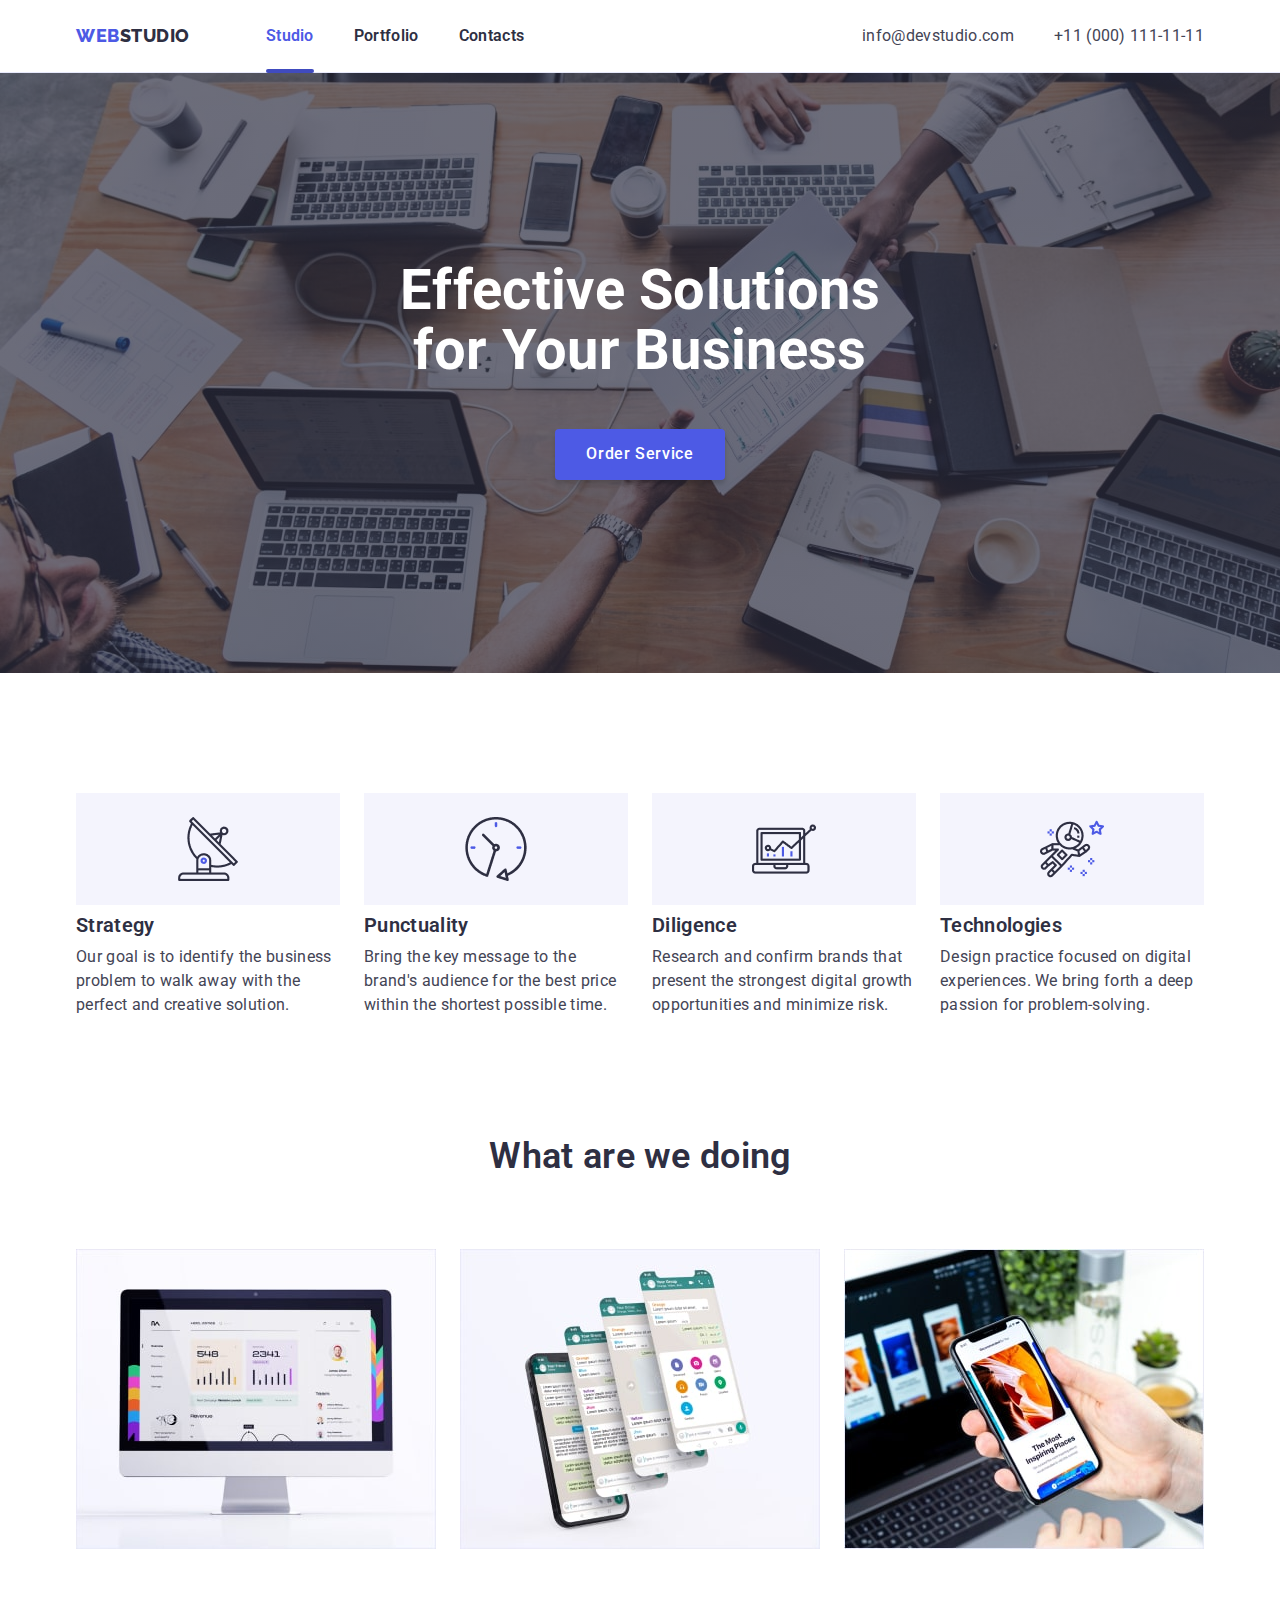
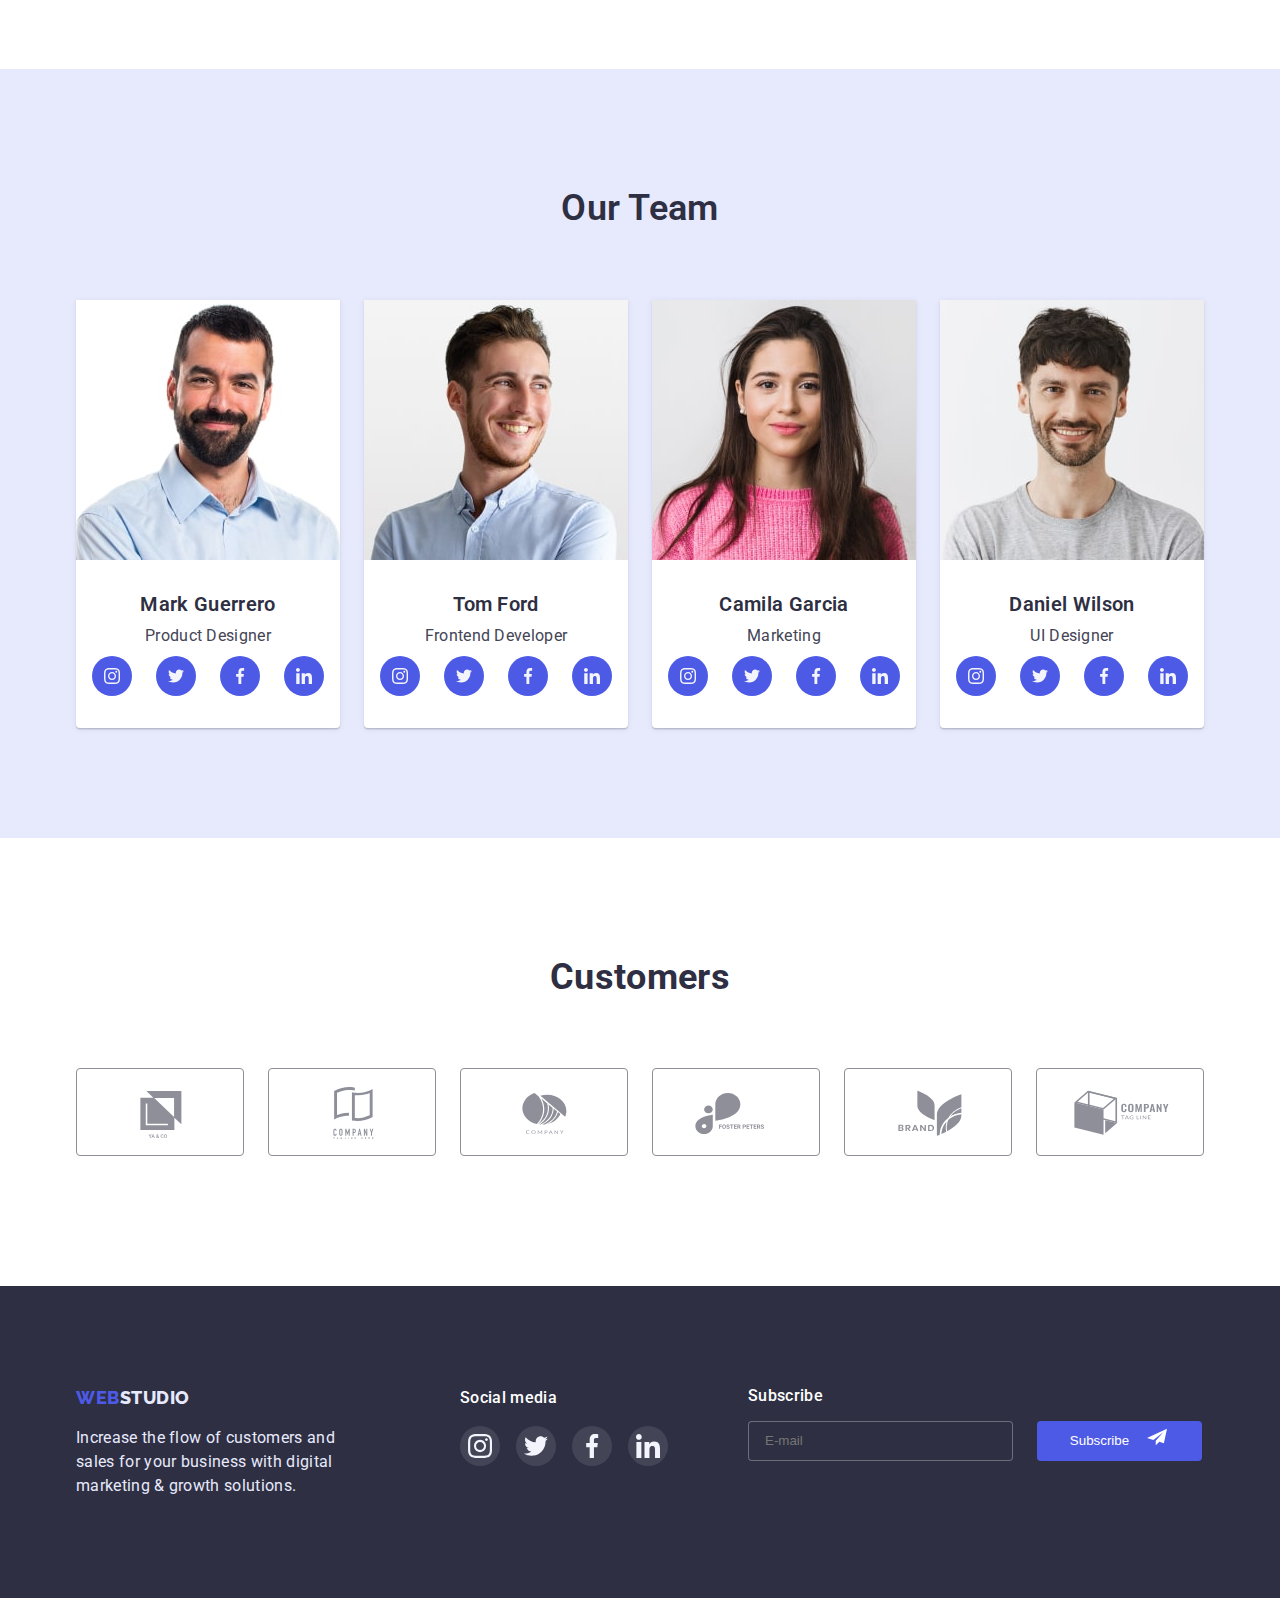
==== index.html @ d45335eb "Initial commit" ====
<!DOCTYPE html>
<html lang="en">
<head>
    <meta charset="UTF-8">
    <meta http-equiv="X-UA-Compatible" content="IE=edge">
    <meta name="kjhlhj" content="width=device-width, initial-scale=1.0">
    <title>homework</title>
    <link rel="preconnect" href="https://fonts.googleapis.com">
    <link rel="preconnect" href="https://fonts.gstatic.com" crossorigin>
    <link rel="preconnect" href="https://fonts.googleapis.com"><link rel="preconnect" href="https://fonts.gstatic.com" crossorigin><link href="https://fonts.googleapis.com/css2?family=Raleway:wght@800&family=Roboto:wght@400;500;700;900&display=swap" rel="stylesheet">
    <link rel="stylesheet" href="./css/style.css">
</head>
<body>
<!--Logo and nav-->
<header class="page-header">
<div class="container header-container"> 
    <nav class="header-nav">
        <a href="./index.html" class="logo">
            <span>Web</span>Studio
        </a>
        <ul class="site-nav">
            <li class="current">
                <a href="./index.html" class="site-item header-link">Studio</a>
            </li>
            <li>
                <a href="./portfolio.html" class="site-item header-link">Portfolio</a>
            </li>
            <li>
                <a href="" class="site-item site-contacts">Contacts</a>
            </li>
        </ul>  
    </nav> 
        <ul class="auth-nav">
            <li><a href="mailto:info@devstudio.com">info@devstudio.com</a></li>
            <li><a href="tel:+11000111-11-11 ">+11 (000) 111-11-11</a></li>
        </ul>      
</div>
</header>

<main>
<!--Hero-->
            <section class="hero">
            <div class="container">
                <h1 class="hero-tittle">Effective Solutions for Your Business</h1>
                <button type="button" class="hero-button" data-modal-open>
                    Order Service
                </button>
            </div>
            <div class="backdrop is-hidden" data-modal>
                <div class="modal">
                     <button type="button" class="close-hero" data-modal-close>
                        <svg class="modal-close-bottom-icon">
                            <use href="./images/icons.svg#icon-close"></use>
                        </svg>
                    </button>
                    
                    <form>
                        <p class="modal-title">
                          Leave your contacts and we will call you back
                        </p>
                        <div class="form-field">
                          <label for="modal-name" class="form-label">Name</label>
                          <input type="text" id="modal-name" class="input name-input" placeholder=" ">
                          <svg width="18" height="24" class="input-icon">
                            <use href="./imаges/icons.svg#icon-person"></use>
                          </svg>
                        </div>
                        <div class="form-field">
                          <label for="modal-phone" class="form-label">Phone</label>
                          <input type="tel" id="modal-phone" class="input phone-input" placeholder=" ">
                          <svg width="18" height="24" class="input-icon">
                            <use href="./imаges/icons.svg#icon-phone"></use>
                          </svg>
                        </div>
                        <div class="form-field">
                          <label for="modal-email" class="form-label">Email</label>
                          <input type="email" id="modal-email" class="input email-input" placeholder=" ">
                          <svg width="18" height="24" class="input-icon">
                            <use href="./imаges/icons.svg#icon-email"></use>
                          </svg>
                        </div>
                        <label for="comment" class="form-label form-field">   
                          <span class="comment-text">Comment</span>
                          <textarea name-comment="" id="comment" placeholder="Text-input" class="comment"></textarea>
                        </label>
                        <div class="checkbox-input">
                          <input type="checkbox" id="checkbox" class="modal-checkbox visually-hidden">
                          <label for="checkbox" class="checkbox-label">  
                            <span>I accept the terms and conditions of the&nbsp;</span>  
                            <a href="" class="privacy-link">Privacy Policy</a>
                          </label>
                        </div>
                        <button type="submit" class="submit-send">Send</button>
                      </form>
                </div>
            </div> 
            </section>
<!--Company's quality-->
        <section class="quality-section">
            <div class="container">
                <ul class="quality">
                   <li class="list-item icon-antenna">
                        <h3 class="quality-tittle">Strategy</h3>
                            <p class="quality-info">
                                Our goal is to identify the business problem to walk away with the perfect and creative solution. 
                            </p>
                   </li>
                    <li class="list-item icon-clock">
                        <h3 class="quality-tittle">Punctuality</h3>
                            <p class="quality-info">
                                Bring the key message to the brand's audience for the best price within the shortest possible time.
                            </p>
                    </li>
                    <li class="list-item icon-diagram">
                        <h3 class="quality-tittle">Diligence</h3>
                            <p class="quality-info">
                                Research and confirm brands that present the strongest digital growth opportunities and minimize risk.
                            </p>
                    </li>
                    <li class="list-item icon-astronaut">
                        <h3 class="quality-tittle">Technologies</h3>
                            <p class="quality-info">
                                Design practice focused on digital experiences. We bring forth a deep passion for problem-solving.
                            </p>
                    </li>
                </ul>
            </div>
        </section>
<!--Works-->
        <section class="work">
        <div class="container">
            <h2 class="section-tittle">What are we doing</h2>
            <ul class="photo-work">
                <li>
                        <img src="images/rectangle.jpg" alt="user photo" width="360" class="photo">
                </li>
                <li>
                        <img src="images/rectangle1.jpg" alt="user photo" width="360" class="photo">
                </li>
                <li>
                        <img src="images/rectangle2.jpg" alt="user photo" width="360" class="photo">
                </li>
            </ul>
        </div>
        </section>
<!--Team-->
        <section class="section">
        <div class="container">
           <h2 class="section-tittle">Our Team</h2> 
           <ul class="worker-photo">
                <li class="worker-image">
                        <img src="images/photo.jpg" alt="user photo" width="264" class="avatar">
                        <div>
                        <h3 class="worker-name">Mark Guerrero</h3>
                        <p class="worker-job">Product Designer</p>
                        <ul class="worker-soc-list list">
                            <li class="worker-soc-item">
                                <a href="" class="worker-soc-link">
                                    <svg class="worker-soc-icon" width="16" height="16">
                                        <use href="./images/icons.svg#icon-instagram"></use>
                                    </svg>
                                </a>
                            </li>
                            <li class="worker-soc-item">
                                <a href="" class="worker-soc-link">
                                    <svg class="worker-soc-icon" width="16" height="16" >
                                        <use href="./images/icons.svg#icon-twitter"></use>
                                    </svg>
                                </a>
                            </li>
                            <li class="worker-soc-item">
                                <a href="" class="worker-soc-link">
                                    <svg class="worker-soc-icon" width="16" height="16" >
                                        <use href="./images/icons.svg#icon-facebook"></use>
                                    </svg>
                                </a>
                            </li>
                            <li class="worker-soc-item">
                                <a href="" class="worker-soc-link">
                                    <svg class="worker-soc-icon" width="16" height="16" >
                                        <use href="./images/icons.svg#icon-linkedin"></use>
                                    </svg>
                                </a>
                            </li>
                        </ul>
                        </div>
                </li>
                <li class="worker-image">
                        <img src="images/photo1.jpg" alt="user photo" width="264" class="avatar">
                        <div>
                        <h3 class="worker-name">Tom Ford</h3>
                        <p class="worker-job">Frontend Developer</p>
                        <ul class="worker-soc-list list">
                            <li class="worker-soc-item">
                                <a href="" class="worker-soc-link">
                                    <svg class="worker-soc-icon" width="16" height="16" >
                                        <use href="./images/icons.svg#icon-instagram"></use>
                                    </svg>
                                </a>
                            </li>
                            <li class="worker-soc-item">
                                <a href="" class="worker-soc-link">
                                    <svg class="worker-soc-icon" width="16" height="16" >
                                        <use href="./images/icons.svg#icon-twitter"></use>
                                    </svg>
                                </a>
                            </li>
                            <li class="worker-soc-item">
                                <a href="" class="worker-soc-link">
                                    <svg class="worker-soc-icon" width="16" height="16" >
                                        <use href="./images/icons.svg#icon-facebook"></use>
                                    </svg>
                                </a>
                            </li>
                            <li class="worker-soc-item">
                                <a href="" class="worker-soc-link">
                                    <svg class="worker-soc-icon" width="16" height="16" >
                                        <use href="./images/icons.svg#icon-linkedin"></use>
                                    </svg>
                                </a>
                            </li>
                        </ul>
                        </div>
                </li>
                <li class="worker-image">
                        <img src="images/photo2.jpg" alt="user photo" width="264" class="avatar">
                        <div>
                        <h3 class="worker-name">Camila Garcia</h3>
                        <p class="worker-job">Marketing</p>
                        <ul class="worker-soc-list list">
                            <li class="worker-soc-item">
                                <a href="" class="worker-soc-link">
                                    <svg class="worker-soc-icon" width="16" height="16" >
                                        <use href="./images/icons.svg#icon-instagram"></use>
                                    </svg>
                                </a>
                            </li>
                            <li class="worker-soc-item">
                                <a href="" class="worker-soc-link">
                                    <svg class="worker-soc-icon" width="16" height="16" >
                                        <use href="./images/icons.svg#icon-twitter"></use>
                                    </svg>
                                </a>
                            </li>
                            <li class="worker-soc-item">
                                <a href="" class="worker-soc-link">
                                    <svg class="worker-soc-icon" width="16" height="16" >
                                        <use href="./images/icons.svg#icon-facebook"></use>
                                    </svg>
                                </a>
                            </li>
                            <li class="worker-soc-item">
                                <a href="" class="worker-soc-link">
                                    <svg class="worker-soc-icon" width="16" height="16" >
                                        <use href="./images/icons.svg#icon-linkedin"></use>
                                    </svg>
                                </a>
                            </li>
                        </ul>
                        </div>
                </li>
                <li class="worker-image">
                        <img src="images/photo3.jpg" alt="user photo" width="264" class="avatar">
                        <div>
                        <h3 class="worker-name">Daniel Wilson</h3>
                        <p class="worker-job">UI Designer</p>
                        <ul class="worker-soc-list list">
                            <li class="worker-soc-item">
                                <a href="" class="worker-soc-link">
                                    <svg class="worker-soc-icon" width="16" height="16" >
                                        <use href="./images/icons.svg#icon-instagram"></use>
                                    </svg>
                                </a>
                            </li>
                            <li class="worker-soc-item">
                                <a href="" class="worker-soc-link">
                                    <svg class="worker-soc-icon" width="16" height="16" >
                                        <use href="./images/icons.svg#icon-twitter"></use>
                                    </svg>
                                </a>
                            </li>
                            <li class="worker-soc-item">
                                <a href="" class="worker-soc-link">
                                    <svg class="worker-soc-icon" width="16" height="16" >
                                        <use href="./images/icons.svg#icon-facebook"></use>
                                    </svg>
                                </a>
                            </li>
                            <li class="worker-soc-item">
                                <a href="" class="worker-soc-link">
                                    <svg class="worker-soc-icon" width="16" height="16" >
                                        <use href="./images/icons.svg#icon-linkedin"></use>
                                    </svg>
                                </a>
                            </li>
                        </ul>
                        </div>
                </li>
           </ul>
        </div>
        </section>
<!-- Customer -->
<section class="customers">
    <div class="container">
        <h2 class="section-title">Customers</h2>
        <ul class="customers-content list">
            <li class="customers-banner">
                <a href="" class="customers-link">
                    <svg class="customers-logo">
                        <use href="./images/icons.svg#icon-Logo-1"></use>
                    </svg>
                </a>
            </li>
            <li class="customers-banner">
                <a href="" class="customers-link">
                    <svg class="customers-logo">
                        <use href="./images/icons.svg#icon-Logo-2"></use>
                    </svg>
                </a>
            </li>
            <li class="customers-banner">
                <a href="" class="customers-link">
                    <svg class="customers-logo">
                        <use href="./images/icons.svg#icon-Logo-3"></use>
                    </svg>
            </a>
            </li>
            <li class="customers-banner">
                <a href="" class="customers-link">
                    <svg class="customers-logo">
                        <use href="./images/icons.svg#icon-Logo-4"></use>
                    </svg>
                </a>
            </li>
            <li class="customers-banner">
                <a href="" class="customers-link">
                    <svg class="customers-logo">
                        <use href="./images/icons.svg#icon-Logo-5"></use>
                    </svg>
                </a>
            </li>
            <li class="customers-banner">
                <a href="" class="customers-link">
                    <svg class="customers-logo">
                        <use href="./images/icons.svg#icon-Logo-6"></use>
                    </svg>
                </a>
            </li>
        </ul>
    </div >
</section>
</main>

<!--Logo and info-->
    <footer class="page-footer">
        <div class="container footer">
        <div>
            <a href="./index.html" class="footer-logo">
                        <span>Web</span>Studio
            </a>
            <p class="footer-text">Increase the flow of customers and sales for your business with digital marketing & growth solutions.</p>
        </div>
        <div class="footer-media">
            <p class="social-media">Social media</p>
            <ul class="site-soc-list">
                <li class="site-soc-item">
                    <a href="" class="site-soc-link">
                        <svg class="site-soc-icon" width="24" height="24">
                            <use href="./images/icons.svg#icon-instagram"></use>
                        </svg>
                    </a>
                </li>
                <li class="site-soc-item"> 
                    <a href="" class="site-soc-link">
                        <svg class="site-soc-icon" width="24" height="24">
                            <use href="./images/icons.svg#icon-twitter"></use>
                        </svg>
                    </a>
                </li>
                <li class="site-soc-item">
                    <a href="" class="site-soc-link">
                        <svg class="site-soc-icon" width="24" height="24">
                            <use href="./images/icons.svg#icon-facebook"></use>
                        </svg>
                    </a>
                </li>
                <li class="site-soc-item">
                    <a href="" class="site-soc-link">
                        <svg class="site-soc-icon" width="24" height="24">
                            <use href="./images/icons.svg#icon-linkedin"></use>
                        </svg>
                    </a>
                </li>
            </ul>
        </div>
        <form class="form">
            <label for="email" class="sub-title">Subscribe</label>
            <div class="form-data">
              <input
                type="email"
                id="email"
                placeholder="E-mail"
                class="footer-input"
              />
              <button type="submit" class="submit-button">
               <p class="sub-text">Subscribe</p>
                <svg width="24" height="20">
                  <use href="./images/icons.svg#icon-telegram"></use>
                </svg>
              </button>
            </div>
        </form>
        </div>
    </footer>
    <script src="./js/modal.js"></script>
</body>
</html>
---- css/style.css ----
/* CSS ЗМIHHI */
:root{
    --primary_brand: #4D5AE5;
    --hover: #404BBF;
    --body_text: #434455;
    --dark: #2E2F42;
    --light: #E7E9FC;
    --without: #fff;
    --grey: #F4F4FD;
    --footerhover: #31D0AA;
    --timing-function: cubic-bezier(0.4, 0, 0.2, 1);
}
*{
    margin: 0;
    padding: 0;
    list-style: none;
    box-sizing: border-box;
}
.container{
    width: 1158px;
    padding-left: 15px;
    padding-right: 15px;
    margin: 0 auto;
}
/* Off list */
ul{
    list-style: none;
}
/* Body */
body {
    background-color: var(--without);
    color: var(--body_text); 
    font-family: 'Roboto' , sans-serif;
    letter-spacing: 0.02em;
}

/* MAIN */

/* Logo */
.header-container{
    display: flex;
    align-items: center;
}
.page-header{
    border-bottom: 1px solid var(--light);
    box-shadow: 0px 2px 1px rgba(46, 47, 66, 0.08), 0px 1px 1px rgba(46, 47, 66, 0.16), 0px 1px 6px rgba(46, 47, 66, 0.08);
}
.header-nav{
    display: flex;
    align-items: center;
}
.logo{
    text-decoration: none;
    font-family: 'Raleway', sans-serif;
    font-weight: 800;
    font-size: 18px;
    line-height: 1.33;
    color: var(--dark);
    letter-spacing: 0.03em;
    text-transform: uppercase;
}
.logo span{
    color: var(--primary_brand);
}
.logo:hover{
    cursor: pointer;
}
.logo:focus{
    color: var(--primary_brand);
    background-color: var(--without);
}
/* Nav */
.site-nav{
    display: flex;
    margin-left: 76px;
}
.site-nav li{
    margin-right: 40px;
}
.site-nav li:last-child{
    margin-right: 0;
}
.site-nav a{
    display: block;
    padding-top: 24px;
    padding-bottom: 24px;
    text-decoration: none;
    font-weight: 600;
    line-height: 1.5;
    color: var(--dark);
    transition: color 250ms cubic-bezier(0.4, 0, 0.2, 1);
}
.site-nav a:hover{
    cursor: pointer;
    color: var(--hover);
}
.site-nav a:focus{
    color: var(--primary_brand);
}
.auth-nav{
    display: flex;
    margin-left: auto;
}
.auth-nav li{
    margin-right: 40px;
}
.auth-nav li:last-child{
    margin-right: 0;
}
.auth-nav a{
    text-decoration: none;
    line-height: 1.5;
    color: var(--body_text);
    transition: color 250ms cubic-bezier(0.4, 0, 0.2, 1);
}
.auth-nav a:hover{
    cursor: pointer;
    color: var(--hover);
}
.auth-nav a:focus{
    color: var(--hover);
}
.site-item{
    position: relative;
}
.site-item::after{
    content: '';
    
    position: absolute;
    left: 0;
    bottom: -1px;

    display: block;
    width: 100%;
    height: 4px;
    background: var(--hover);
    border-radius: 2px;

    opacity: 0;
    transition: opacity 250ms var(--timing-function);
}
.site-item:hover::after{
   opacity: 1; 
    
}
.current{
    position: relative;
}
.current:before{
    content: "";
    position: absolute;
    left: 0;
    bottom: -1px;
    display: block;
    width: 100%;
    height: 4px;
    background: var(--hover);
    border-radius: 2px;
    opacity: 1;
}
.current >.header-link {
    color: #4D5AE5FF;
}
/* Hero */
.hero{
    background-image: linear-gradient(to right, rgba(46, 47, 66, 0.7), rgba(46, 47, 66, 0.7)),
    url('../images/hero.jpg');
    height: 600px;
    max-width: 1600px;
    margin: 0 auto;
    background-repeat: no-repeat;
    background-size: cover;
    background-position: 0 0;
    padding-top: 188px;
    padding-bottom: 188px;
    text-align: center;
    background-color: var(--dark);
}
.hero-tittle {
    max-width: 496px;
    margin: 0 auto;
    margin-bottom: 48px;
    font-weight: 700;
    font-size: 56px;
    line-height: 1.07;
    color: var(--without);
}
.hero-button{
    font-family: 'Roboto', sans-serif;
    display: inline-block;
    min-width: 169px;
    padding: 16px 31px;
    font-weight: 500;
    font-size: 16px;
    line-height: 1.18;
    letter-spacing: 0.04em;
    color: var(--without);
    background: var(--primary_brand);
    box-shadow: 0px 4px 4px rgba(0, 0, 0, 0.15);
    border-radius: 4px;
    border: none;
    transition: background-color 250ms cubic-bezier(0.4, 0, 0.2, 1);
}
.hero-button:hover{
    background: var(--hover);
    cursor: pointer;
}
.hero-button:focus{
    background: var(--hover);
}
.backdrop{
    position: fixed;
    top: 0;
    left: 0;
    width: 100%;
    height: 100%;
    background: rgba(46, 47, 66, 0.4);
    opacity: 1;
    transition: opacity 250ms cubic-bezier(0.4, 0, 0.2, 1);
}

.is-hidden{
    opacity: 0;
    pointer-events: none;
}

/* .modal{
    min-width: 408px;
    min-height: 576px;
    background-color: #fff;
    position: absolute;
    top: 50%;
    left: 50%;
    transform: translate(-50%,-50%);
}  */
.close-hero{
    margin-left: 360px;
    margin-top: 24px;
    position: absolute;
    display: flex;
    align-items: center;
    justify-content: center;
    width: 24px;
    height: 24px;
    border-radius: 50%;
    border: 1px solid rgba(0, 0, 0, 0.1);
    transition: background-color 250ms cubic-bezier(0.4, 0, 0.2, 1);
}
.close-hero:hover{
    cursor: pointer;
    background-color: var(--hover);
}
.close-hero:hover .modal-close-bottom-icon{
    fill: var(--without);
}
.modal-close-bottom-icon{
    width: 8px;
    height: 8px;
    fill: var(--hover);
}

.modal {
    position: absolute;
    top: 50%;
    left: 50%;
    height: 576px;
    width: 408px;
    background-color: #FCFCFC;
    box-shadow: 0px 1px 1px rgba(0, 0, 0, 0.14), 0px 1px 3px rgba(0, 0, 0, 0.12), 0px 2px 1px rgba(0, 0, 0, 0.2);
    border-radius: 4px;
    opacity: 1;
    transform: translate(-50%, -50%) scale(1);
    transition: transform var(--transition), opacity var(--transition);
  }

.modal-form{
    width: 360px;
    margin-left: 24px;
    margin-right: 24px;
}
.modal-field{
    margin-bottom: 8px;
}
.input-text{
    display: inline-block;
    margin-bottom: 4px;
    font-size: 12px;
    line-height: 1.33;
    letter-spacing: 0.04em;
    color: var(--dark);
}
.modal-input{
    width: 100%;
    height: 40px;
    padding-left: 38px;
    background-color: transparent;
    outline: none;
    border: 1px solid rgba(33, 33, 33, 0.2);
    border-radius: 4px;
}
.form-textarea{
    outline: none;
    border: 1px solid rgba(33, 33, 33, 0.2);
    border-radius: 4px;
    background-color: transparent;
    padding-left: 16px;
    padding-top: 8px;
    height: 120px;
    resize: none;
}
.form-textarea::placeholder{
    font-weight: 400;
    font-size: 12px;
    letter-spacing: 0.04em;
    color: rgba(117, 117, 117, 0.5);;
}
.form-textarea:focus{
    outline-color: var(--footerhover);
    border-color: var(--hover);
}
/* Company's quality */
.quality-section{
    padding-top: 120px;
}
.quality{
    display: flex;
    justify-content: space-between;
}
.list-item::before{
    content: "";
    display: block;
    height: 112px;
    background-color: var(--grey);
    background-repeat: no-repeat;
    background-position: center;
}
.icon-antenna::before{
    background-image: url(../images/antenna.png);
}
.icon-clock::before{
    background-image: url(../images/clock.png);
}
.icon-diagram::before{
    background-image: url(../images/diagram.png);
}
.icon-astronaut::before{
    background-image: url(../images/astronaut.png);
}
.quality-tittle{
    margin-top: 8px;
    margin-bottom: 8px;
    font-weight: 600;
    font-size: 20px;
    line-height: 1.2;
    color: var(--dark);
}
.quality-info{
    width: 264px;
    height: 72px;
    line-height: 1.5;
}
/* Photo of work */
.work{
    padding-top: 120px;
    padding-bottom: 120px;

}
.photo-work{
    display: flex;
}
.photo-work li{
    margin-right: 24px;
}
.photo{
    display: block;
}
.photo-work li:last-child{
    margin-right: 0;
}
/* Sections */
.section{
    padding-top: 120px;
    padding-bottom: 110px;
    margin: 0 auto;
    background: var(--light);
}
.section-tittle{
    margin-bottom: 72px;
    text-align: center;
    font-weight: 600;
    font-size: 36px;
    line-height: 1.1;
    color: var(--dark);
}
/* Team */
.worker-image{
    background: var(--without);
    box-shadow: 0px 1px 6px rgba(46, 47, 66, 0.08), 0px 1px 1px rgba(46, 47, 66, 0.16), 0px 2px 1px rgba(46, 47, 66, 0.08);
    border-radius: 0px 0px 4px 4px;
}
.worker-name{
    text-align: center;
    font-weight: 600;
    font-size: 20px;
    line-height: 1.2;
    color: var(--dark);
}
.worker-job{
    text-align: center;
    margin-top: 8px;
    margin-bottom: 8px;
    line-height: 1.5;
}
.worker-photo{
    display: flex;
}
.worker-photo li{
    margin-right: 24px;
}
.worker-photo li:last-child{
    margin-right: 0;
}
.avatar{
    display: block;
}
.worker-soc-list{
    display: flex;
    justify-content: center;
}
.worker-soc-item{
    width: 40px;
    height: 40px;
}
.worker-soc-link{
    width: 100%;
    height: 100%;
    background-color: var(--primary_brand);
    border-radius: 50%;
    display: flex;
    align-items: center;
    justify-content: center;
    transition: background-color 250ms cubic-bezier(0.4, 0, 0.2, 1);
}
.worker-soc-link:hover{
    background-color: var(--hover);
}
.worker-soc-link:focus{
    background-color: var(--hover);
}
.worker-photo div{
    padding-top: 32px;
    padding-bottom: 32px;
}
/* CUSTOMER */
.section-title {
    margin-top: 0;
    margin-bottom: 70px;
    color: var(--dark);
    text-align: center;
    font-weight: 700;
    font-size: 36px;
    line-height: 1.1;
}

.customers {
    padding: 120px 0 130px 0;
}

.customers-content{
    display:flex;
    gap:24px;
}

.customers-banner{
    width: calc((100% - 120px) / 6);
    height: 88px;
}
    
.customers-link{
    display:flex;
    width: 100%;
    height: 100%;
    border:1px  solid #8E8F99 ;
    border-radius:4px;

    align-items:center;
    justify-content: center;

    transition: border-color 250ms cubic-bezier(0.4, 0, 0.2, 1),
    fill 250ms cubic-bezier(0.4, 0, 0.2, 1);
}


.customers-logo{
    width: 104px;
    height: 56px;

    transition: fill 250ms cubic-bezier(0.4, 0, 0.2, 1);
}

.customers-logo{
    fill: #8E8F99;
    
}

.customers-logo:hover {
    fill: var(--hover) !important;
}

.customers-link:hover{
    border-color: var(--hover);
}
.customers-link:hover .customers-logo{
    fill:var(--hover)
}
/* Footer */
.page-footer{
    padding-top: 100px;
    padding-bottom: 100px;
    background: var(--dark);
}
.footer{
    display: flex;
}
.footer-logo{
    text-transform: uppercase;
    text-decoration: none;
    font-family: 'Raleway', sans-serif;
    font-weight: 800;
    font-size: 18px;
    line-height: 1.33;
    color: var(--light);
    letter-spacing: 0.03em;
}
.footer-logo span{
    color: var(--primary_brand);
}
.footer-logo:hover{
    cursor: pointer;
}
.footer-logo:focus{
    color: var(--primary_brand);
}
.footer-text{
    margin-top: 16px;
    width: 264px;
    line-height: 1.5;
    color: var(--light);
}
.footer-media{
    margin-left: 120px;
}
.social-media{
    font-family: 'Roboto';
    font-style: normal;
    font-weight: 500;
    font-size: 16px;
    line-height: 1.5;
    letter-spacing: 0.02em;
    color: var(--without);
    margin-bottom: 16px;
}
.site-soc-list{
    display: flex;
    gap: 16px;
}
.site-soc-item{
    width: 40px;
    height: 40px;
}
.site-soc-link{
    width: 100%;
    height: 100%;
    background-color: rgba(255, 255, 255, 0.1);;
    border-radius: 50%;
    display: flex;
    align-items: center;
    justify-content: center;
    transition: background-color 250ms cubic-bezier(0.4, 0, 0.2, 1);
}
.site-soc-link:hover{
    background-color: var(--footerhover);
}
.site-soc-link:focus{
    background-color: var(--footerhover);
}
/* PORTFOLIO */

.portfolio{
    padding-top: 96px;
    padding-bottom: 120px;
}
/* Button */
.sortier-button{
    display: flex;
    justify-content: center;
    margin-bottom: 76px;
}
.sortier-button li{
    margin-right: 24px;
}
.sortier-button li:last-child{
    margin-right: 0;
}
.button-text{ 
    font-family: 'Roboto', sans-serif;
    padding: 12px 24px;
    font-weight: 600;
    font-size: 16px;
    line-height: 1.5;
    letter-spacing: 0.04em;
    background: var(--light);
    border: 1px solid #E7E9FC;
    border-radius: 4px;
    color: var(--primary_brand);
    transition: background-color 250ms cubic-bezier(0.4, 0, 0.2, 1), color 250ms cubic-bezier(0.4, 0, 0.2, 1), box-shadow 250ms cubic-bezier(0.4, 0, 0.2, 1);
}
.button-text:hover{
    background: var(--hover);
    box-shadow: 0px 3px 1px rgba(0, 0, 0, 0.1), 0px 2px 1px rgba(0, 0, 0, 0.08), 0px 2px 2px rgba(0, 0, 0, 0.12);
    color: var(--without);
    cursor: pointer;
}
.button-text:focus{
    background: var(--hover);
    box-shadow: 0px 3px 1px rgba(0, 0, 0, 0.1), 0px 2px 1px rgba(0, 0, 0, 0.08), 0px 2px 2px rgba(0, 0, 0, 0.12);
    border-radius: 4px;
    color: var(--without);
}
/* Works */
.portfolio-works{
    display: flex;
    flex-wrap: wrap;
    row-gap: 48px;
    column-gap: 24px;
}
.portfolio-works li:nth-last-child(-n+3){
    margin-bottom: 0;
} 
.work-image{
    text-decoration: none;
    background: var(--without);
    position: relative;

    overflow: hidden;
}
.work-image:hover .overlay {
    transform: translateY(0);
}
.overlay {
    position: absolute;
    bottom: 0;
    left: 0;
    width: 100%;
    height: 100%;
    background-color: #3f51b5;
  
    transform: translateY(100%);
    transition: transform 250ms ease;
}
.overlay > p {
    width: 296px;
    color: #fff;
    padding-top: 40px;
    margin-left: 32px;
    font-size: 18px;
}
.work-image:hover{
    box-shadow: 0px 1px 6px rgba(46, 47, 66, 0.08), 0px 1px 1px rgba(46, 47, 66, 0.16), 0px 2px 1px rgba(46, 47, 66, 0.08);
}
.work-image:focus{
    box-shadow: 0px 1px 6px rgba(46, 47, 66, 0.08), 0px 1px 1px rgba(46, 47, 66, 0.16), 0px 2px 1px rgba(46, 47, 66, 0.08);
}
.portfolio-photo{
    padding: 32px 16px;
    border: 1px solid var(--light);
    border-top: none;
    box-shadow: 0px 1px 6px rgba(46, 47, 66, 0.08);
}
.work-tittle{
    font-weight: 600;
    font-size: 20px;
    line-height: 1.2;
    color: var(--dark);
}
.work-type{
    margin-top: 8px;
}
.work-item{
    overflow: hidden;
    position: relative;
}
.work-item::before{
    content: '';
    display: inline-block;

    position: absolute;
    top: 0;
    left: 0;
    width: 100%;
    height: 100%;
    background-color: var(--primary_brand);
    transform: translateY(+100%);

    transition: transform 250ms var(--timing-function);
}
.work-item:hover::before{
    transform: translateY(0);

}
.image-text p{
    position: absolute;
    display: inline-block;

    top: 0;
    left: 0;
    width: 296px;
    height: 96px;
    padding-top: 40px;
    padding-left: 32px;
    padding-bottom: 240px;
    color: var(--without);
    

    opacity: 0;
}
.image-text:hover p{
    opacity: 1;
}








.form {
    margin-left: 80px;
    
  }

.sub-title {
    display: block;
    color: var(--without);
    margin-bottom: 16px;
    font-weight: 500;
}
    
.form-data {
    display: flex;
}

.footer-input {
    width: 100%;
    padding: 8px 16px;
    background-color: #2e2f42;
    border: 1px solid rgba(255, 255, 255, 0.3);
    border-radius: 4px;
    outline:none;
    height: 40px;
    color: var(--without);
    min-width: 265px;
}
.submit-button {
    display: flex;
    justify-content: center;
    align-items: center;
    background-color: var(--primary_brand);
    border-radius: 4px;
    border: none;
    cursor: pointer;
  
    min-width: 165px;
    margin-left: 24px;
    padding-bottom: 8px;
    gap: 16px; 
  
    transition: background-color 250ms cubic-bezier(0.4, 0, 0.2, 1),
    box-shadow 250ms cubic-bezier(0.4, 0, 0.2, 1);
}
.submit-button:hover,
.submit-button:focus
{
    background-color: #404bbf;
    box-shadow: 0px 4px 4px rgba(0, 0, 0, 0.15);
}
.sub-text
{
    align-items: center;
    color: var(--without);
    font-weight: 500;
    padding-top: 8px;
}








.modal-title {
    font-weight: 500;
    font-size: 16px;
    line-height: 1.5;
    text-align: center;
  }
  
  .form-field {
    position: relative;
    display: flex;
    flex-direction: column;
  
    margin-bottom: 8px;
  
    transition:fill 250ms cubic-bezier(0.4, 0, 0.2, 1);
  }
  
  .form-label {
    font-family: inherit;
    font-size: 12px;
    line-height: 1.3;
    color: #8E8F99;
  
    margin-bottom: 4px;
  }
  
  .input {
    padding: 14px 19px 14px 38px;
    height: 40px;
    
    border: 1px solid rgba(33, 33, 33, 0.2);
    border-radius: 4px;
    outline:none;
  
    transition: border-color 250ms cubic-bezier(0.4, 0, 0.2, 1);
  }
  
  .input-icon {
    position: absolute;
    top: 28px;
    left: 14px;
  }
  .input:focus {
    border-color: var(--hover);
  }
  
  .form-field:focus-within {
    border-color: var(--hover);
    fill: var(--hover);
  }
  
  .input:not(:placeholder-shown) {
    border-color: var(--hover);
  }
  
  .input:not(:placeholder-shown) + .input-icon {
    fill: var(--hover);
  }
  
  .comment {
    padding: 8px 16px;
    height: 120px;
    border: 1px solid rgba(33, 33, 33, 0.2);
    border-radius: 4px;
    outline:none;
    resize: none;
  }
  
  .comment-text {
    margin-bottom: 4px;
  }
  .comment::placeholder {
    font-family: inherit;
    font-weight: 400;
    font-size: 12px;
    line-height: 1.3;
  
    color: rgba(117, 117, 117, 0.5);
  }
  
  .checkbox-input {
    display: flex;
    align-items: center;
    margin-top: 16px;
  }
  .modal-checkbox {
    width: 16px;
    height: 16px;
  }
  
  .checkbox-label {
    display: flex;
    font-size: 12px;
    line-height: 1.3;
    color: #757575;
    letter-spacing: 0.04em;
  }
  
  .privacy-link {
    color: var(--primary_brand);
  }
  
  .checkbox-label::before {
    content: " ";
    display: block;
    width: 16px;
    height: 16px;
    border: 1px solid var(--dark);
    border-radius: 3px;
  
    margin-right: 8px;
  }
  
  .modal-checkbox:checked + .checkbox-label:before {
    border: none;
    background-repeat: no-repeat;
    background-position: center;
    background-size: contain;
  }
  
  .submit-send {
    background-color: var(--primary_brand);
    width: 169px;
    height: 56px;
    color: var(--without);
    font-family: inherit;
    margin: auto;
    margin-top: 24px;
    line-height: 1.5;
    letter-spacing: 0.04em;
    padding: 16px 60px;
    display: block;
    border-radius: 4px;
    border: none;
    cursor: pointer;
  
    transition: background-color 250ms cubic-bezier(0.4, 0, 0.2, 1),
      box-shadow 250ms cubic-bezier(0.4, 0, 0.2, 1);
  }
  
  .submit-send:hover,
  .submit-send:focus {
    background-color: var(--hover);
    box-shadow: 0px 4px 4px rgba(0, 0, 0, 0.15);
  }
  
  .form-block {
    display: flex;
    width: 453px;
    height: 80px;
  }
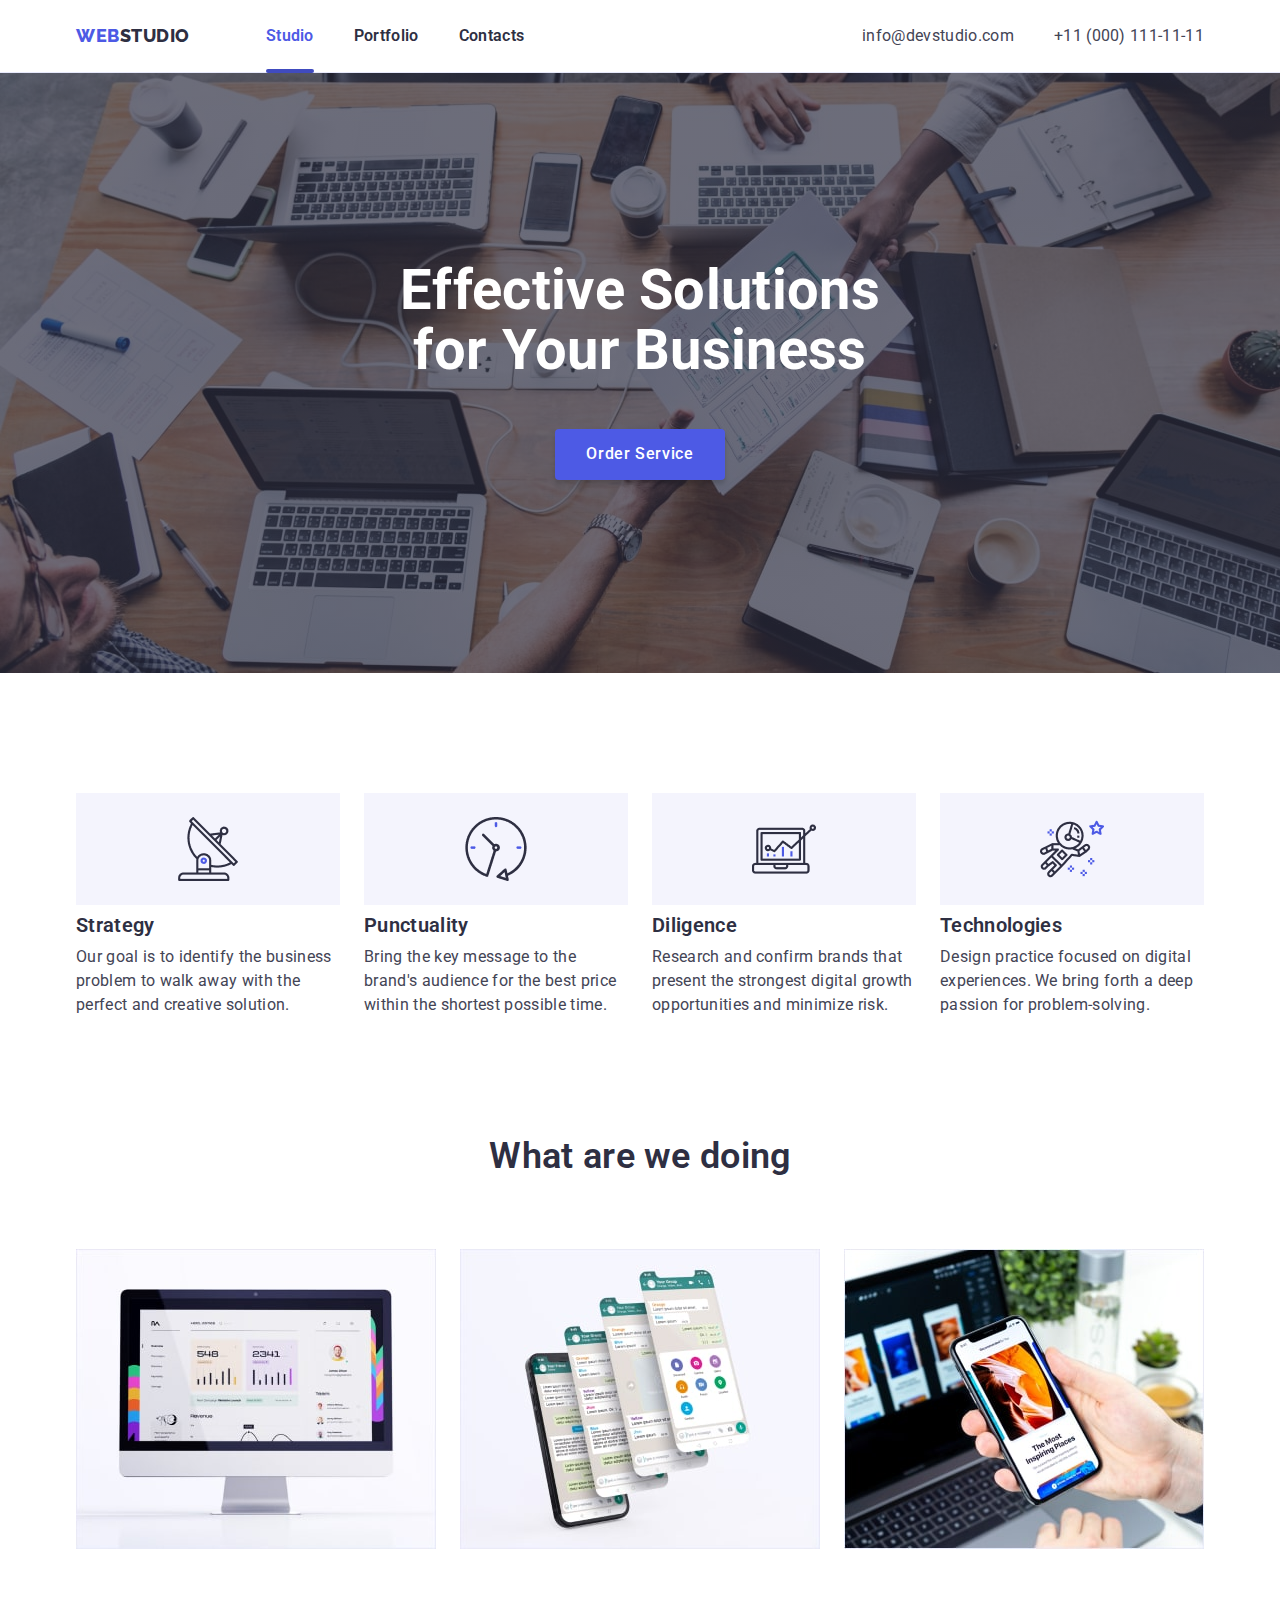
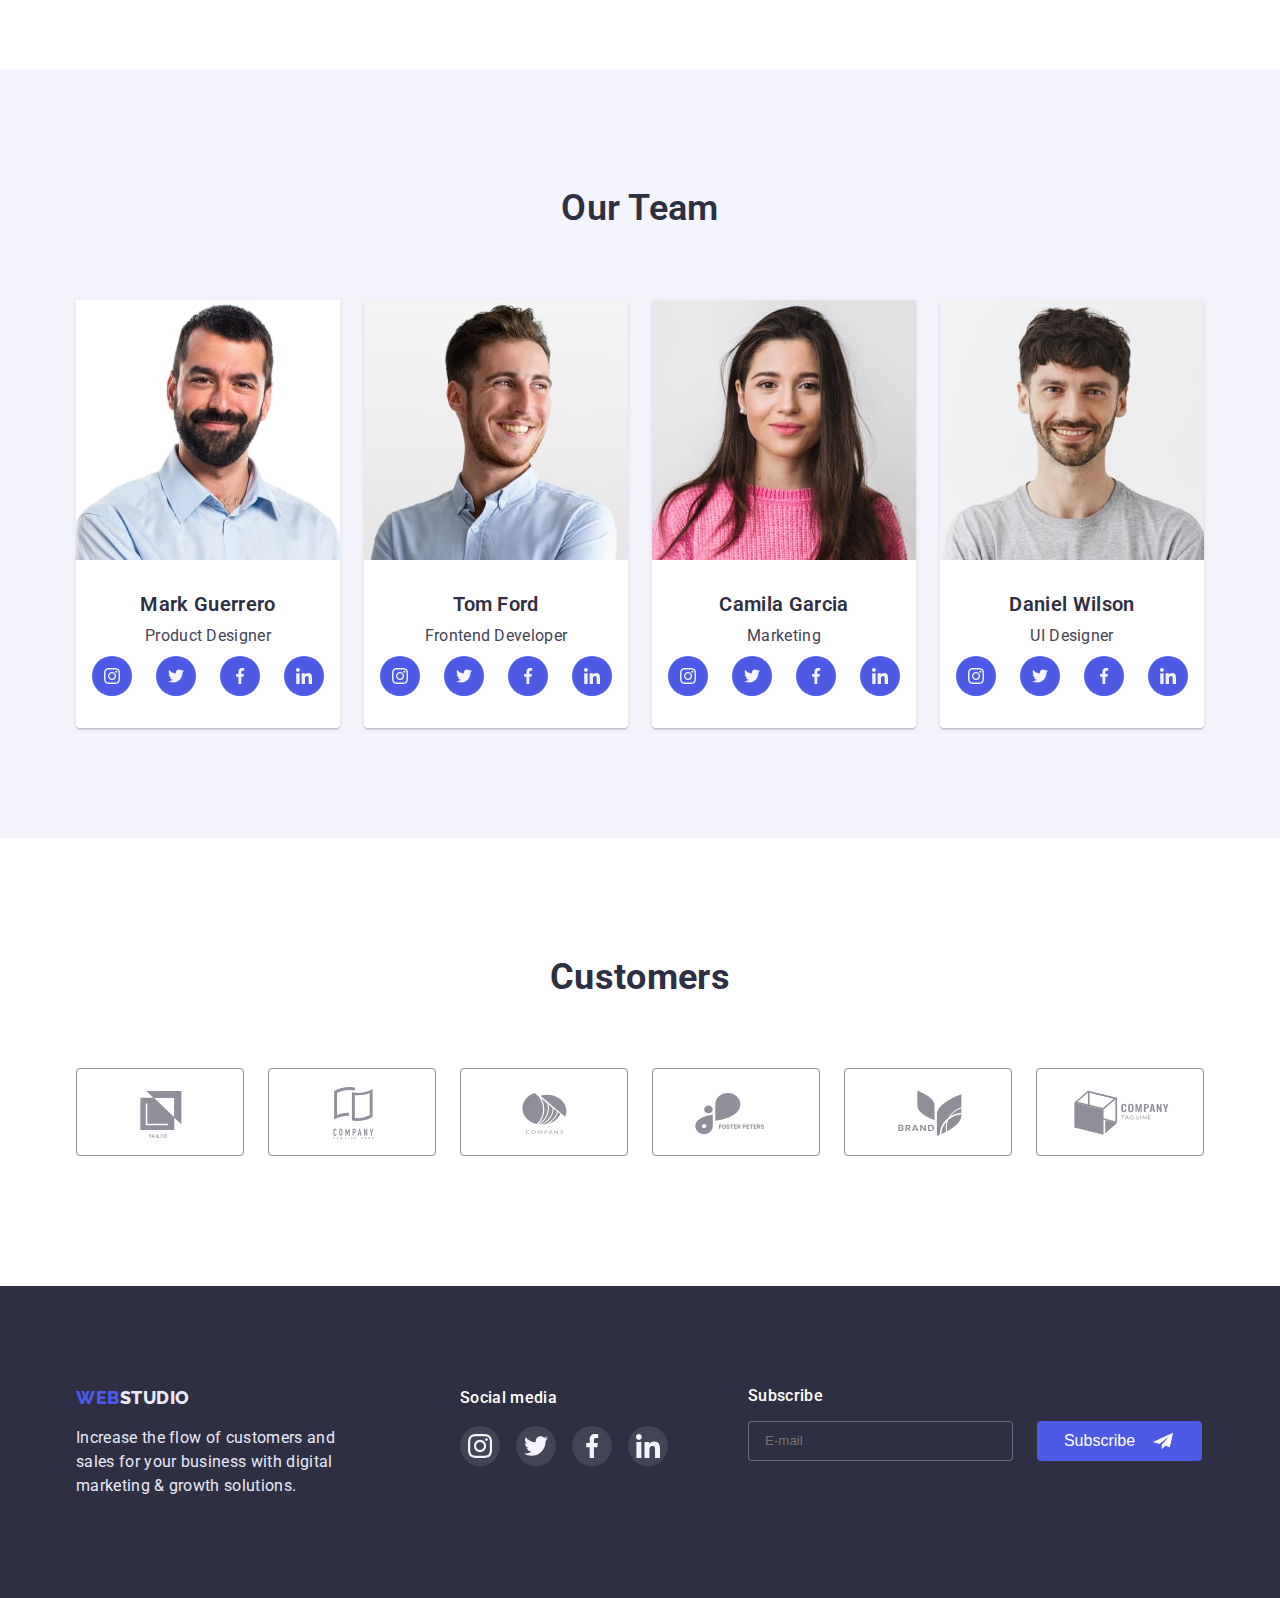
==== commit d4a883e2: "new" ====
--- a/index.html
+++ b/index.html
@@ -62,21 +62,21 @@
                           <label for="modal-name" class="form-label">Name</label>
                           <input type="text" id="modal-name" class="input name-input" placeholder=" ">
                           <svg width="18" height="24" class="input-icon">
-                            <use href="./imаges/icons.svg#icon-person"></use>
+                            <use href="./images/icons.svg#icon-person1"></use>
                           </svg>
                         </div>
                         <div class="form-field">
                           <label for="modal-phone" class="form-label">Phone</label>
                           <input type="tel" id="modal-phone" class="input phone-input" placeholder=" ">
                           <svg width="18" height="24" class="input-icon">
-                            <use href="./imаges/icons.svg#icon-phone"></use>
+                            <use href="./images/icons.svg#icon-phone"></use>
                           </svg>
                         </div>
                         <div class="form-field">
                           <label for="modal-email" class="form-label">Email</label>
                           <input type="email" id="modal-email" class="input email-input" placeholder=" ">
                           <svg width="18" height="24" class="input-icon">
-                            <use href="./imаges/icons.svg#icon-email"></use>
+                            <use href="./images/icons.svg#icon-email"></use>
                           </svg>
                         </div>
                         <label for="comment" class="form-label form-field">   
@@ -86,8 +86,8 @@
                         <div class="checkbox-input">
                           <input type="checkbox" id="checkbox" class="modal-checkbox visually-hidden">
                           <label for="checkbox" class="checkbox-label">  
-                            <span>I accept the terms and conditions of the&nbsp;</span>  
-                            <a href="" class="privacy-link">Privacy Policy</a>
+                          <span>I accept the terms and conditions of the&nbsp;</span>  
+                          <a href="" class="privacy-link">Privacy Policy</a>
                           </label>
                         </div>
                         <button type="submit" class="submit-send">Send</button>
@@ -403,11 +403,11 @@
                 class="footer-input"
               />
               <button type="submit" class="submit-button">
-               <p class="sub-text">Subscribe</p>
-                <svg width="24" height="20">
-                  <use href="./images/icons.svg#icon-telegram"></use>
-                </svg>
-              </button>
+                Subscribe
+               <svg width="24" height="20">
+                 <use href="./images/icons.svg#icon-telegram"></use>
+               </svg>
+             </button>
             </div>
         </form>
         </div>
--- a/css/style.css
+++ b/css/style.css
@@ -263,7 +263,7 @@
     position: absolute;
     top: 50%;
     left: 50%;
-    height: 576px;
+    height: 584px;
     width: 408px;
     background-color: #FCFCFC;
     box-shadow: 0px 1px 1px rgba(0, 0, 0, 0.14), 0px 1px 3px rgba(0, 0, 0, 0.12), 0px 2px 1px rgba(0, 0, 0, 0.2);
@@ -382,7 +382,7 @@
     padding-top: 120px;
     padding-bottom: 110px;
     margin: 0 auto;
-    background: var(--light);
+    background: var(--grey);
 }
 .section-tittle{
     margin-bottom: 72px;
@@ -609,7 +609,7 @@
     font-size: 16px;
     line-height: 1.5;
     letter-spacing: 0.04em;
-    background: var(--light);
+    background: var(--grey);
     border: 1px solid #E7E9FC;
     border-radius: 4px;
     color: var(--primary_brand);
@@ -735,23 +735,33 @@
 
 
 
+.form-block {
+    display: flex;
+    width: 453px;
+    height: 80px;
+  }
+
 .form {
     margin-left: 80px;
     
   }
-
-.sub-title {
+  
+  .form-items {
+    display: flex;
+  }
+  
+  .sub-title {
     display: block;
     color: var(--without);
     margin-bottom: 16px;
     font-weight: 500;
-}
-    
+  }
+
 .form-data {
     display: flex;
 }
-
-.footer-input {
+  
+  .footer-input {
     width: 100%;
     padding: 8px 16px;
     background-color: #2e2f42;
@@ -761,11 +771,11 @@
     height: 40px;
     color: var(--without);
     min-width: 265px;
-}
-.submit-button {
+  }
+  
+  .submit-button {
     display: flex;
     justify-content: center;
-    align-items: center;
     background-color: var(--primary_brand);
     border-radius: 4px;
     border: none;
@@ -775,46 +785,55 @@
     margin-left: 24px;
     padding-bottom: 8px;
     gap: 16px; 
-  
-    transition: background-color 250ms cubic-bezier(0.4, 0, 0.2, 1),
-    box-shadow 250ms cubic-bezier(0.4, 0, 0.2, 1);
-}
-.submit-button:hover,
-.submit-button:focus
-{
-    background-color: #404bbf;
-    box-shadow: 0px 4px 4px rgba(0, 0, 0, 0.15);
-}
-.sub-text
-{
+
     align-items: center;
     color: var(--without);
     font-weight: 500;
+    font-size: 16px;
+    line-height: 1.5;
+
     padding-top: 8px;
-}
-
-
-
-
-
-
-
-
-.modal-title {
+    
+    transition: background-color 250ms cubic-bezier(0.4, 0, 0.2, 1),
+      box-shadow 250ms cubic-bezier(0.4, 0, 0.2, 1);
+  }
+  
+  .submit-button:hover,
+  .submit-button:focus {
+    background-color: #404bbf;
+    box-shadow: 0px 4px 4px rgba(0, 0, 0, 0.15);
+  }
+
+
+
+
+
+
+
+
+.modal-title 
+{
     font-weight: 500;
     font-size: 16px;
     line-height: 1.5;
     text-align: center;
-  }
+    margin-top: 72px;
+    margin-bottom: 14px;
+}
+
   
   .form-field {
     position: relative;
     display: flex;
+    align-items: flex-start;
     flex-direction: column;
   
     margin-bottom: 8px;
   
     transition:fill 250ms cubic-bezier(0.4, 0, 0.2, 1);
+
+    
+    margin-left: 24px;
   }
   
   .form-label {
@@ -829,7 +848,8 @@
   .input {
     padding: 14px 19px 14px 38px;
     height: 40px;
-    
+    width: 360px;
+
     border: 1px solid rgba(33, 33, 33, 0.2);
     border-radius: 4px;
     outline:none;
@@ -862,6 +882,7 @@
   .comment {
     padding: 8px 16px;
     height: 120px;
+    width: 360px;
     border: 1px solid rgba(33, 33, 33, 0.2);
     border-radius: 4px;
     outline:none;
@@ -886,6 +907,9 @@
     margin-top: 16px;
   }
   .modal-checkbox {
+    visibility: hidden;
+    appearance: none;
+    position: absolute;
     width: 16px;
     height: 16px;
   }
@@ -896,6 +920,7 @@
     line-height: 1.3;
     color: #757575;
     letter-spacing: 0.04em;
+    margin-left: 24px;
   }
   
   .privacy-link {
@@ -915,10 +940,15 @@
   
   .modal-checkbox:checked + .checkbox-label:before {
     border: none;
+    width: 16px;
+    height: 16px;
+    border: 1px solid var(--hover);
     background-repeat: no-repeat;
     background-position: center;
     background-size: contain;
-  }
+    background-color: var(--hover);
+    background-image: url('../images/Checkbox.svg');
+}
   
   .submit-send {
     background-color: var(--primary_brand);
@@ -950,4 +980,4 @@
     display: flex;
     width: 453px;
     height: 80px;
-  }+  }
